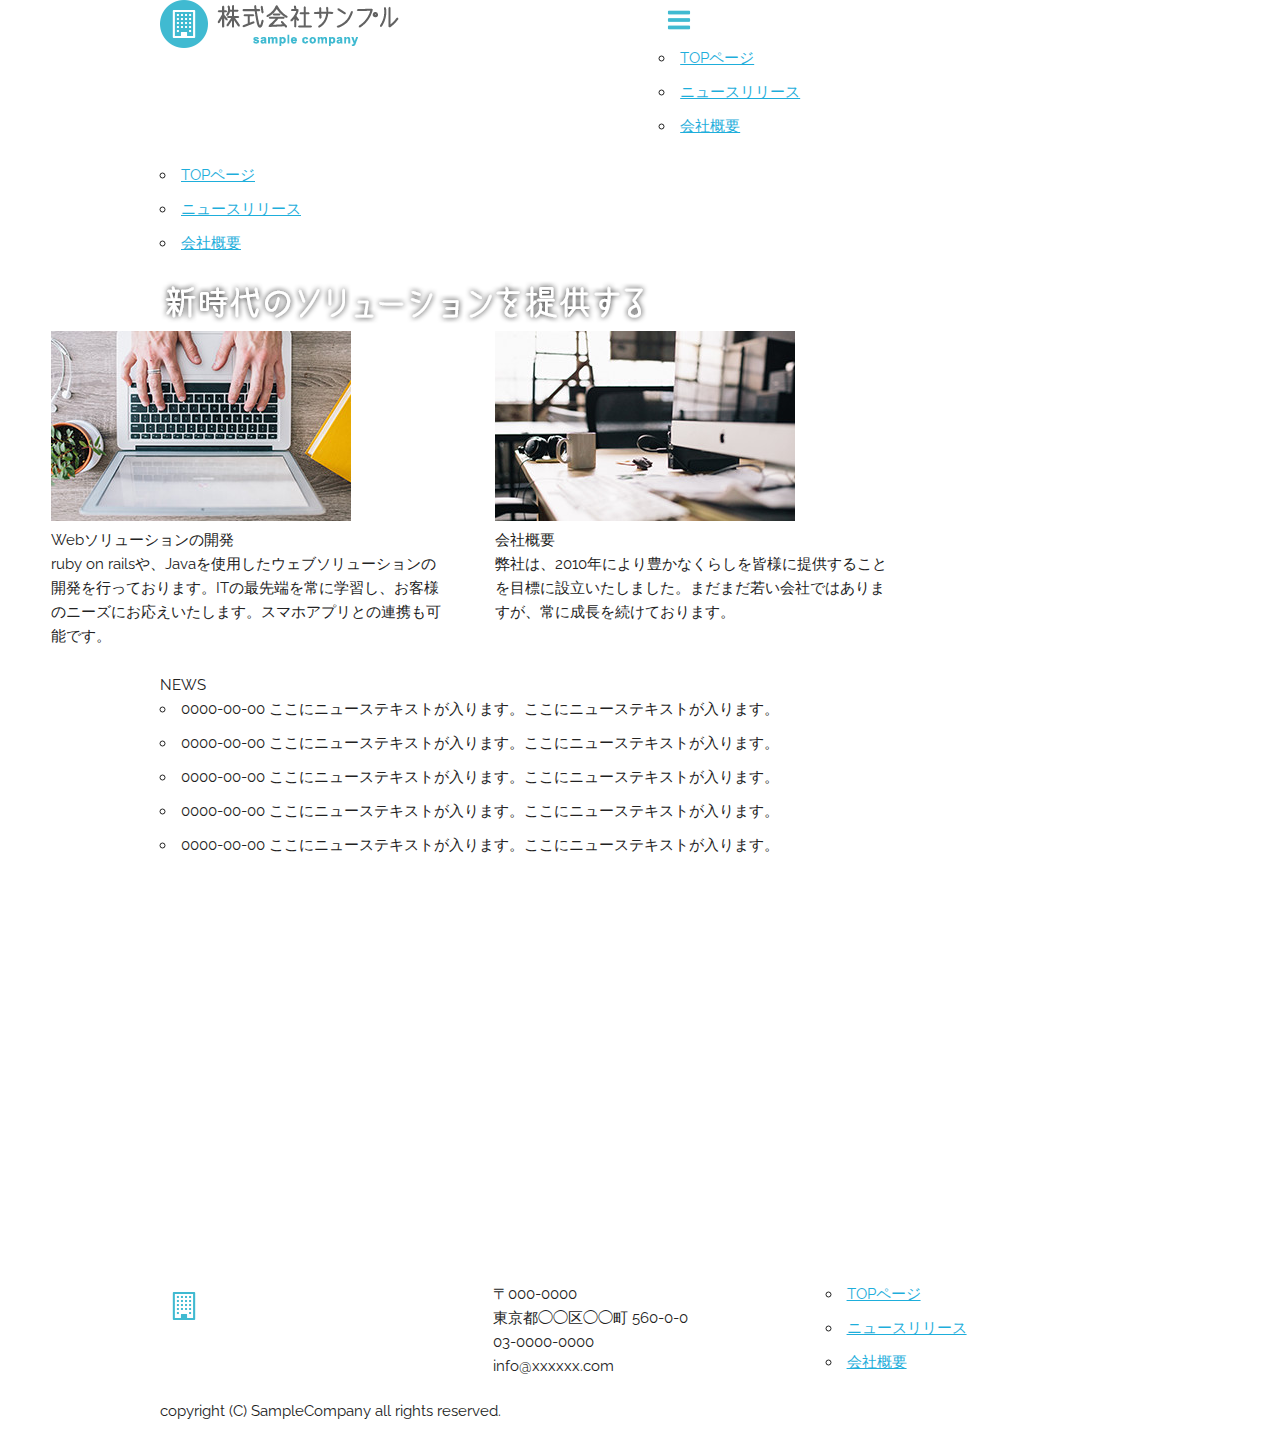
==== index.html @ 02f993ec "first commit" ====
<!DOCTYPE html>
<html lang="ja">
<head>

  <!-- Basic Page Needs
  –––––––––––––––––––––––––––––––––––––––––––––––––– -->
  <meta charset="utf-8">
  <title>株式会社サンプル</title>
  <meta name="description" content="">
  <meta name="author" content="">

  <!-- Mobile Specific Metas
  –––––––––––––––––––––––––––––––––––––––––––––––––– -->
  <meta name="viewport" content="width=device-width, initial-scale=1">
<!-- FONT
  –––––––––––––––––––––––––––––––––––––––––––––––––– -->
  <link href="//fonts.googleapis.com/css?family=Raleway:400,300,600" rel="stylesheet" type="text/css">
  <!-- CSS
  –––––––––––––––––––––––––––––––––––––––––––––––––– -->
  <link rel="stylesheet" href="css/normalize.css">
  <link rel="stylesheet" href="css/skeleton.css">
  <link rel="stylesheet" href="css/sample.css>"

  <!-- Favicon
  –––––––––––––––––––––––––––––––––––––––––––––––––– -->
  <link rel="icon" type="image/png" href="images/favicon.png">

</head>
<body>
  <header>
    <div id="header_in" class="container">
      <div class="row">
        <div class="six columns logo">
          <h1><a href="index.html"><img class="u-max-full-width" src="images/top/logo.png" alt="株式会社サンプル" srcset="images/top/logo@2x.png 2x" /></a></h1>
        </div>
        <div class="six columns navi">
          <img id="sp_navi_btn" class="u-max-full-width" src="images/top/sp_navi.png" alt="sp_navi" srcset="images/top/sp_navi@2x.png 2x" />
          <ul class="sp_navi_li">
            <li><a href="index.html">TOPページ</a></li>
            <li><a href="news.html">ニュースリリース</a></li>
            <li><a href="company.html">会社概要</a></li>
          </ul>
        </div> 
        <!-- sp_navi -->
        <div class="pc_navi">

  <ul class="pc_navi_li">
    <li class="navi_toppage"><a href="index.html">TOPページ</a></li>
    <li class="navi_news"><a href="news.html">ニュースリリース</a></li>
    <li class="navi_company"><a href="company.html">会社概要</a></li>
  </ul>

</div>
<!-- pc_navi -->
      </div>
      
    </div>
    <!-- row -->
   
  </div>
  <!-- header_in -->
  </header>
  <div id="cover_area">
  <div class="container">
    <div class="twelve columns">
      <img class="u-max-full-width" src="images/top/cover_read.png" alt="新時代のソリューションを提供する" srcset="images/top/cover_read@2x.png 2x" />
    </div>
   
  </div>
  
</div>
</div>
<!-- #cover-- >
<div id="service_area">

  <div class="container">
    <div class="row">

      <div class="four columns">
      <img class="u-max-full-width" src="images/top/service_01.jpg" alt="スマホアプリ開発サービス" srcset="images/top/service_01@2x.jpg 2x" />
      <div class="service_title">スマホアプリ開発サービス</div>
        <p>弊社では、お客様のさらなる販路拡大、認知度向上のためのスマホアプリ開発を行っております。独自に開発したシステム「brain gate」を利用し、素早くお客様のご要望にお応えします。</p>

      </div><!-- column -->
      <div class="four columns">
      <img class="u-max-full-width" src="images/top/service_02.jpg" alt="Webソリューションの開発" srcset="images/top/service_02@2x.jpg 2x" />

      <div class="service_title">Webソリューションの開発</div>
        <p>ruby on railsや、Javaを使用したウェブソリューションの開発を行っております。ITの最先端を常に学習し、お客様のニーズにお応えいたします。スマホアプリとの連携も可能です。</p>

      </div><!-- column -->
      <div class="four columns">
        <img class="u-max-full-width" src="images/top/service_03.jpg" alt="会社概要" srcset="images/top/service_03@2x.jpg 2x" />

        <div class="service_title">会社概要</div>
        <p>弊社は、2010年により豊かなくらしを皆様に提供することを目標に設立いたしました。まだまだ若い会社ではありますが、常に成長を続けております。</p>

      </div><!-- column -->

    </div>
    
  </div>

</div>
<!-- #service_area -->
<div id="news_area">

  <div class="container">
    <div class="row">

      <div class="twelve columns">

        <div class="news_title">NEWS</div>

        <ul class="news_lists">
          <li><span>0000-00-00</span> ここにニューステキストが入ります。ここにニューステキストが入ります。</li>
          <li><span>0000-00-00</span> ここにニューステキストが入ります。ここにニューステキストが入ります。</li>
          <li><span>0000-00-00</span> ここにニューステキストが入ります。ここにニューステキストが入ります。</li>
          <li><span>0000-00-00</span> ここにニューステキストが入ります。ここにニューステキストが入ります。</li>
          <li><span>0000-00-00</span> ここにニューステキストが入ります。ここにニューステキストが入ります。</li>
        </ul>

      </div>

    </div>
   
  </div>

</div>
<!-- #news_area -->
<div id="googlemap_area">
<script src="//maps.google.com/maps/api/js?key=AIzaSyCWsHR9WR420ko1JhdqrFH4yky0OcX1z7g"></script>
  <script type="text/javascript">
  function googleMap() {
    var latlng = new google.maps.LatLng(35.6694293,139.7189323);/* 座標 */
    var myOptions = {
      zoom: 16, /*拡大比率*/
      center: latlng,
      mapTypeControlOptions: { mapTypeIds: ['style', google.maps.MapTypeId.ROADMAP] }
    };
    var map = new google.maps.Map(document.getElementById('map1'), myOptions);
    /*アイコン設定*/
    var icon = new google.maps.MarkerImage('images/top/pin.png',/*画像url*/
        new google.maps.Size(48,56),/*アイコンサイズ*/
        new google.maps.Point(0,0)/*アイコン位置*/
    );
    var markerOptions = {
      position: latlng,
      map: map,
      icon: icon,
      title: '株式会社サンプル',/*タイトル*/
      animation: google.maps.Animation.DROP/*アニメーション*/
    };
    var marker = new google.maps.Marker(markerOptions);
    /*取得スタイルの貼り付け*/
    var styleOptions = [
      {
        "stylers": [
          { "hue": '#eaf2f4' }
        ]
      }
    ];
    var styledMapOptions = { name: '株式会社サンプル' }/*地図右上のタイトル*/
    var sampleType = new google.maps.StyledMapType(styleOptions, styledMapOptions);
    map.mapTypes.set('style', sampleType);
    map.setMapTypeId('style');
  };
  google.maps.event.addDomListener(window, 'load', function() {
      googleMap();
  });

  </script>
  <div id="map1" style="width:100%; height:400px; margin:0 auto;"></div>

</div>
<!-- #googlemap_area -->
<footer>
  <div class="container">
    <div class="row">
      <div class="four columns sp">
        <img class="u-max-full-width" src="images/top/footer_logo.png" alt="株式会社サンプル" srcset="images/top/footer_logo@2x.png 2x" />
      </div>
      <!-- columns -->
      <div class="four columns foot_address sp">
        〒000-0000<br />
        東京都◯◯区◯◯町 560-0-0<br />
        03-0000-0000<br />
        info@xxxxxx.com
      </div>
      <!-- columns -->
      <div class="four columns">
        <ul class="foot_navi">
          <li><a href="">TOPページ</a></li>
          <li><a href="">ニュースリリース</a></li>
          <li><a href="">会社概要</a></li>
        </ul>
      </div>
      <!-- columns -->
      
    </div>
    <!-- row -->

    <div class="row">
      <div class="twelve columns sp">
        <p class="copy">copyright (C) SampleCompany all rights reserved.</p>
      </div>
      <!-- columns -->
  
    </div>
    <!-- row -->
   
  </div>
</footer>
<!-- //footer -->
<script type="text/javascript" src="//ajax.googleapis.com/ajax/libs/jquery/1.10.2/jquery.min.js"></script>
<script>
  $(function(){
    $(document).ready(function(){

      $("#sp_navi_btn").click(function () {
        $(this).next().slideToggle();
      });

    });
  });

</script>
</body>

</html>
---- css/skeleton.css ----
/*
* Skeleton V2.0.4
* Copyright 2014, Dave Gamache
* www.getskeleton.com
* Free to use under the MIT license.
* http://www.opensource.org/licenses/mit-license.php
* 12/29/2014
*/


/* Table of contents
––––––––––––––––––––––––––––––––––––––––––––––––––
- Grid
- Base Styles
- Typography
- Links
- Buttons
- Forms
- Lists
- Code
- Tables
- Spacing
- Utilities
- Clearing
- Media Queries
*/


/* Grid
–––––––––––––––––––––––––––––––––––––––––––––––––– */
.container {
  position: relative;
  width: 100%;
  max-width: 960px;
  margin: 0 auto;
  padding: 0 20px;
  box-sizing: border-box; }
.column,
.columns {
  width: 100%;
  float: left;
  box-sizing: border-box; }

/* For devices larger than 400px */
@media (min-width: 400px) {
  .container {
    width: 85%;
    padding: 0; }
}

/* For devices larger than 550px */
@media (min-width: 550px) {
  .container {
    width: 80%; }
  .column,
  .columns {
    margin-left: 4%; }
  .column:first-child,
  .columns:first-child {
    margin-left: 0; }

  .one.column,
  .one.columns                    { width: 4.66666666667%; }
  .two.columns                    { width: 13.3333333333%; }
  .three.columns                  { width: 22%;            }
  .four.columns                   { width: 30.6666666667%; }
  .five.columns                   { width: 39.3333333333%; }
  .six.columns                    { width: 48%;            }
  .seven.columns                  { width: 56.6666666667%; }
  .eight.columns                  { width: 65.3333333333%; }
  .nine.columns                   { width: 74.0%;          }
  .ten.columns                    { width: 82.6666666667%; }
  .eleven.columns                 { width: 91.3333333333%; }
  .twelve.columns                 { width: 100%; margin-left: 0; }

  .one-third.column               { width: 30.6666666667%; }
  .two-thirds.column              { width: 65.3333333333%; }

  .one-half.column                { width: 48%; }

  /* Offsets */
  .offset-by-one.column,
  .offset-by-one.columns          { margin-left: 8.66666666667%; }
  .offset-by-two.column,
  .offset-by-two.columns          { margin-left: 17.3333333333%; }
  .offset-by-three.column,
  .offset-by-three.columns        { margin-left: 26%;            }
  .offset-by-four.column,
  .offset-by-four.columns         { margin-left: 34.6666666667%; }
  .offset-by-five.column,
  .offset-by-five.columns         { margin-left: 43.3333333333%; }
  .offset-by-six.column,
  .offset-by-six.columns          { margin-left: 52%;            }
  .offset-by-seven.column,
  .offset-by-seven.columns        { margin-left: 60.6666666667%; }
  .offset-by-eight.column,
  .offset-by-eight.columns        { margin-left: 69.3333333333%; }
  .offset-by-nine.column,
  .offset-by-nine.columns         { margin-left: 78.0%;          }
  .offset-by-ten.column,
  .offset-by-ten.columns          { margin-left: 86.6666666667%; }
  .offset-by-eleven.column,
  .offset-by-eleven.columns       { margin-left: 95.3333333333%; }

  .offset-by-one-third.column,
  .offset-by-one-third.columns    { margin-left: 34.6666666667%; }
  .offset-by-two-thirds.column,
  .offset-by-two-thirds.columns   { margin-left: 69.3333333333%; }

  .offset-by-one-half.column,
  .offset-by-one-half.columns     { margin-left: 52%; }

}


/* Base Styles
–––––––––––––––––––––––––––––––––––––––––––––––––– */
/* NOTE
html is set to 62.5% so that all the REM measurements throughout Skeleton
are based on 10px sizing. So basically 1.5rem = 15px :) */
html {
  font-size: 62.5%; }
body {
  font-size: 1.5em; /* currently ems cause chrome bug misinterpreting rems on body element */
  line-height: 1.6;
  font-weight: 400;
  font-family: "Raleway", "HelveticaNeue", "Helvetica Neue", Helvetica, Arial, sans-serif;
  color: #222; }


/* Typography
–––––––––––––––––––––––––––––––––––––––––––––––––– */
h1, h2, h3, h4, h5, h6 {
  margin-top: 0;
  margin-bottom: 2rem;
  font-weight: 300; }
h1 { font-size: 4.0rem; line-height: 1.2;  letter-spacing: -.1rem;}
h2 { font-size: 3.6rem; line-height: 1.25; letter-spacing: -.1rem; }
h3 { font-size: 3.0rem; line-height: 1.3;  letter-spacing: -.1rem; }
h4 { font-size: 2.4rem; line-height: 1.35; letter-spacing: -.08rem; }
h5 { font-size: 1.8rem; line-height: 1.5;  letter-spacing: -.05rem; }
h6 { font-size: 1.5rem; line-height: 1.6;  letter-spacing: 0; }

/* Larger than phablet */
@media (min-width: 550px) {
  h1 { font-size: 5.0rem; }
  h2 { font-size: 4.2rem; }
  h3 { font-size: 3.6rem; }
  h4 { font-size: 3.0rem; }
  h5 { font-size: 2.4rem; }
  h6 { font-size: 1.5rem; }
}

p {
  margin-top: 0; }


/* Links
–––––––––––––––––––––––––––––––––––––––––––––––––– */
a {
  color: #1EAEDB; }
a:hover {
  color: #0FA0CE; }


/* Buttons
–––––––––––––––––––––––––––––––––––––––––––––––––– */
.button,
button,
input[type="submit"],
input[type="reset"],
input[type="button"] {
  display: inline-block;
  height: 38px;
  padding: 0 30px;
  color: #555;
  text-align: center;
  font-size: 11px;
  font-weight: 600;
  line-height: 38px;
  letter-spacing: .1rem;
  text-transform: uppercase;
  text-decoration: none;
  white-space: nowrap;
  background-color: transparent;
  border-radius: 4px;
  border: 1px solid #bbb;
  cursor: pointer;
  box-sizing: border-box; }
.button:hover,
button:hover,
input[type="submit"]:hover,
input[type="reset"]:hover,
input[type="button"]:hover,
.button:focus,
button:focus,
input[type="submit"]:focus,
input[type="reset"]:focus,
input[type="button"]:focus {
  color: #333;
  border-color: #888;
  outline: 0; }
.button.button-primary,
button.button-primary,
input[type="submit"].button-primary,
input[type="reset"].button-primary,
input[type="button"].button-primary {
  color: #FFF;
  background-color: #33C3F0;
  border-color: #33C3F0; }
.button.button-primary:hover,
button.button-primary:hover,
input[type="submit"].button-primary:hover,
input[type="reset"].button-primary:hover,
input[type="button"].button-primary:hover,
.button.button-primary:focus,
button.button-primary:focus,
input[type="submit"].button-primary:focus,
input[type="reset"].button-primary:focus,
input[type="button"].button-primary:focus {
  color: #FFF;
  background-color: #1EAEDB;
  border-color: #1EAEDB; }


/* Forms
–––––––––––––––––––––––––––––––––––––––––––––––––– */
input[type="email"],
input[type="number"],
input[type="search"],
input[type="text"],
input[type="tel"],
input[type="url"],
input[type="password"],
textarea,
select {
  height: 38px;
  padding: 6px 10px; /* The 6px vertically centers text on FF, ignored by Webkit */
  background-color: #fff;
  border: 1px solid #D1D1D1;
  border-radius: 4px;
  box-shadow: none;
  box-sizing: border-box; }
/* Removes awkward default styles on some inputs for iOS */
input[type="email"],
input[type="number"],
input[type="search"],
input[type="text"],
input[type="tel"],
input[type="url"],
input[type="password"],
textarea {
  -webkit-appearance: none;
     -moz-appearance: none;
          appearance: none; }
textarea {
  min-height: 65px;
  padding-top: 6px;
  padding-bottom: 6px; }
input[type="email"]:focus,
input[type="number"]:focus,
input[type="search"]:focus,
input[type="text"]:focus,
input[type="tel"]:focus,
input[type="url"]:focus,
input[type="password"]:focus,
textarea:focus,
select:focus {
  border: 1px solid #33C3F0;
  outline: 0; }
label,
legend {
  display: block;
  margin-bottom: .5rem;
  font-weight: 600; }
fieldset {
  padding: 0;
  border-width: 0; }
input[type="checkbox"],
input[type="radio"] {
  display: inline; }
label > .label-body {
  display: inline-block;
  margin-left: .5rem;
  font-weight: normal; }


/* Lists
–––––––––––––––––––––––––––––––––––––––––––––––––– */
ul {
  list-style: circle inside; }
ol {
  list-style: decimal inside; }
ol, ul {
  padding-left: 0;
  margin-top: 0; }
ul ul,
ul ol,
ol ol,
ol ul {
  margin: 1.5rem 0 1.5rem 3rem;
  font-size: 90%; }
li {
  margin-bottom: 1rem; }


/* Code
–––––––––––––––––––––––––––––––––––––––––––––––––– */
code {
  padding: .2rem .5rem;
  margin: 0 .2rem;
  font-size: 90%;
  white-space: nowrap;
  background: #F1F1F1;
  border: 1px solid #E1E1E1;
  border-radius: 4px; }
pre > code {
  display: block;
  padding: 1rem 1.5rem;
  white-space: pre; }


/* Tables
–––––––––––––––––––––––––––––––––––––––––––––––––– */
th,
td {
  padding: 12px 15px;
  text-align: left;
  border-bottom: 1px solid #E1E1E1; }
th:first-child,
td:first-child {
  padding-left: 0; }
th:last-child,
td:last-child {
  padding-right: 0; }


/* Spacing
–––––––––––––––––––––––––––––––––––––––––––––––––– */
button,
.button {
  margin-bottom: 1rem; }
input,
textarea,
select,
fieldset {
  margin-bottom: 1.5rem; }
pre,
blockquote,
dl,
figure,
table,
p,
ul,
ol,
form {
  margin-bottom: 2.5rem; }


/* Utilities
–––––––––––––––––––––––––––––––––––––––––––––––––– */
.u-full-width {
  width: 100%;
  box-sizing: border-box; }
.u-max-full-width {
  max-width: 100%;
  box-sizing: border-box; }
.u-pull-right {
  float: right; }
.u-pull-left {
  float: left; }


/* Misc
–––––––––––––––––––––––––––––––––––––––––––––––––– */
hr {
  margin-top: 3rem;
  margin-bottom: 3.5rem;
  border-width: 0;
  border-top: 1px solid #E1E1E1; }


/* Clearing
–––––––––––––––––––––––––––––––––––––––––––––––––– */

/* Self Clearing Goodness */
.container:after,
.row:after,
.u-cf {
  content: "";
  display: table;
  clear: both; }


/* Media Queries
–––––––––––––––––––––––––––––––––––––––––––––––––– */
/*
Note: The best way to structure the use of media queries is to create the queries
near the relevant code. For example, if you wanted to change the styles for buttons
on small devices, paste the mobile query code up in the buttons section and style it
there.
*/


/* Larger than mobile */
@media (min-width: 400px) {}

/* Larger than phablet (also point when grid becomes active) */
@media (min-width: 550px) {}

/* Larger than tablet */
@media (min-width: 750px) {}

/* Larger than desktop */
@media (min-width: 1000px) {}

/* Larger than Desktop HD */
@media (min-width: 1200px) {}
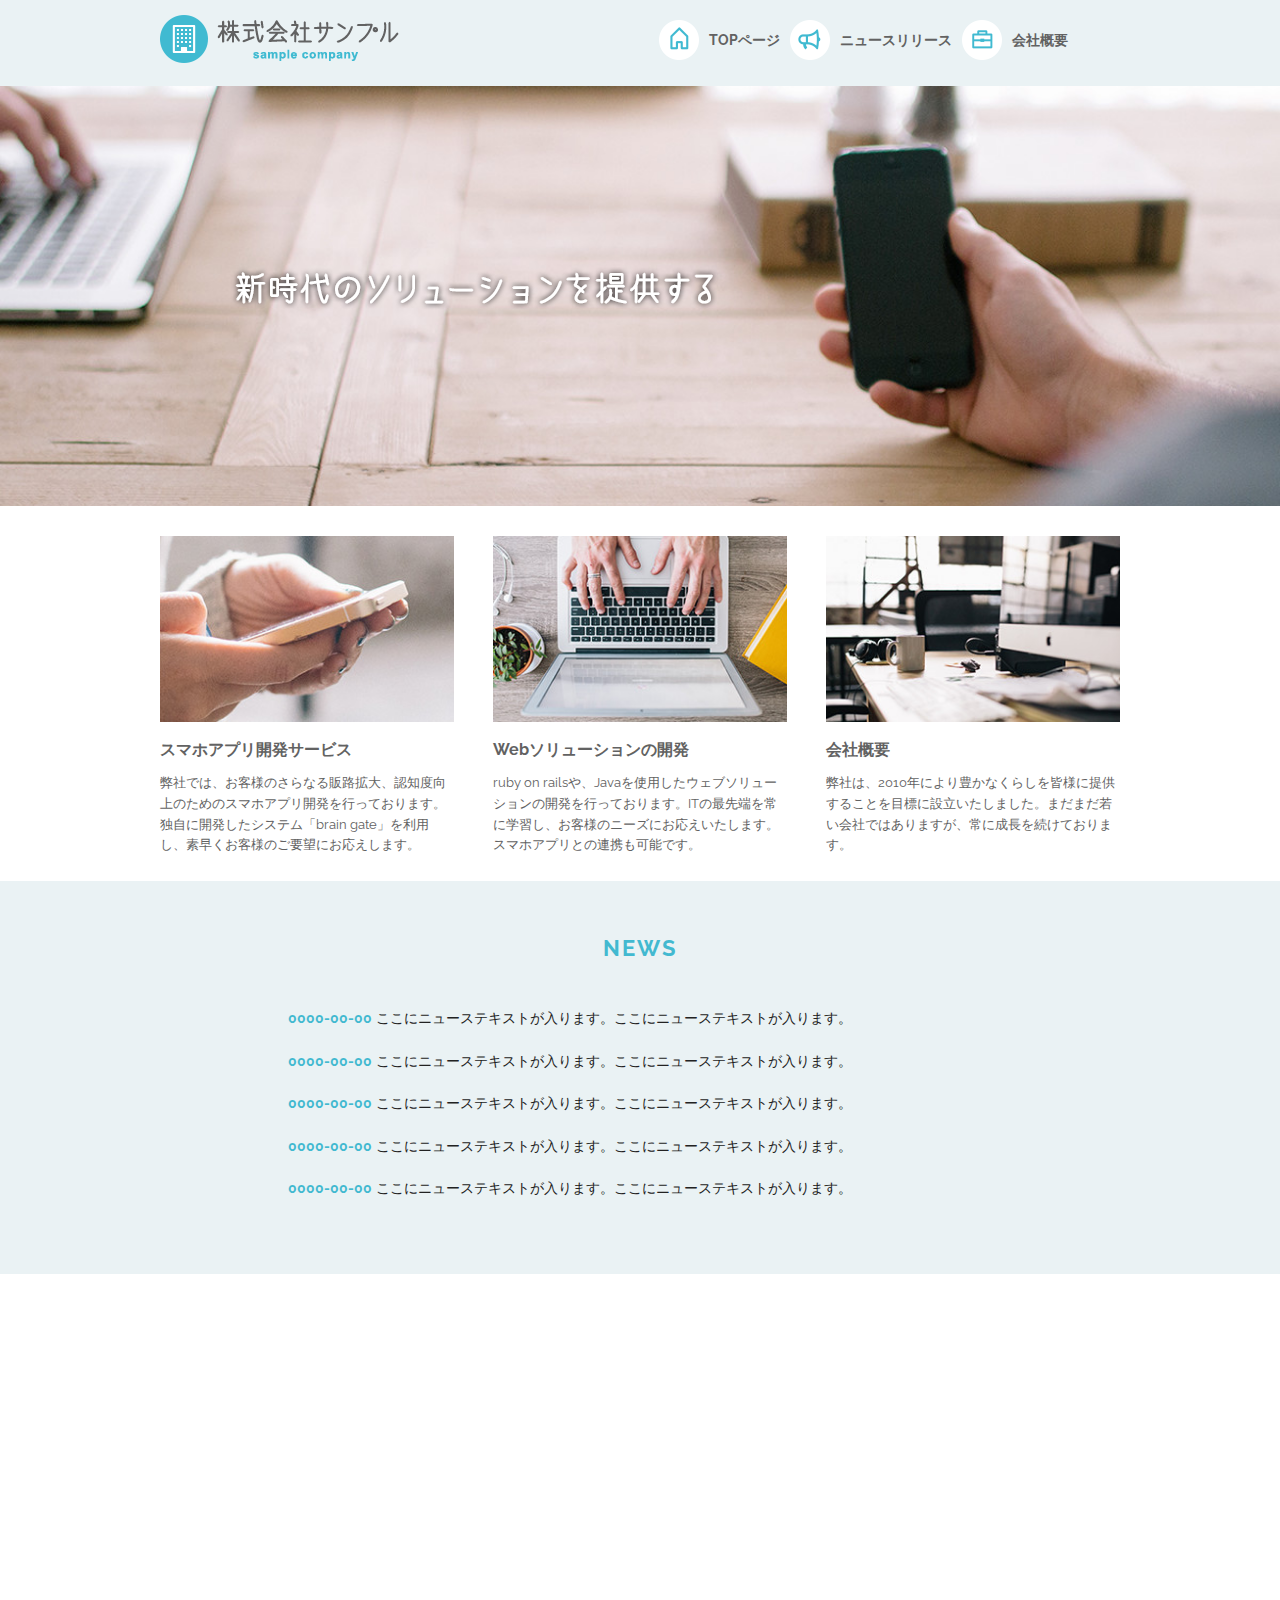
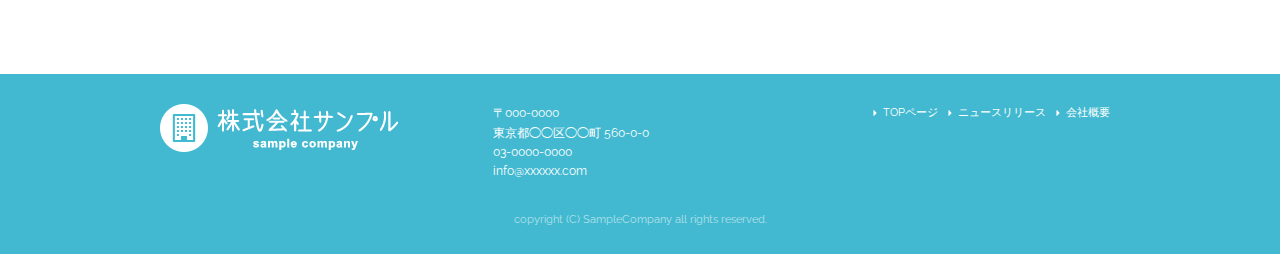
==== commit dcde0988: "second edit" ====
--- a/index.html
+++ b/index.html
@@ -12,14 +12,16 @@
   <!-- Mobile Specific Metas
   –––––––––––––––––––––––––––––––––––––––––––––––––– -->
   <meta name="viewport" content="width=device-width, initial-scale=1">
-<!-- FONT
+
+  <!-- FONT
   –––––––––––––––––––––––––––––––––––––––––––––––––– -->
   <link href="//fonts.googleapis.com/css?family=Raleway:400,300,600" rel="stylesheet" type="text/css">
+
   <!-- CSS
   –––––––––––––––––––––––––––––––––––––––––––––––––– -->
   <link rel="stylesheet" href="css/normalize.css">
   <link rel="stylesheet" href="css/skeleton.css">
-  <link rel="stylesheet" href="css/sample.css>"
+  <link rel="stylesheet" href="css/sample.css">
 
   <!-- Favicon
   –––––––––––––––––––––––––––––––––––––––––––––––––– -->
@@ -27,69 +29,89 @@
 
 </head>
 <body>
-  <header>
-    <div id="header_in" class="container">
-      <div class="row">
-        <div class="six columns logo">
-          <h1><a href="index.html"><img class="u-max-full-width" src="images/top/logo.png" alt="株式会社サンプル" srcset="images/top/logo@2x.png 2x" /></a></h1>
-        </div>
-        <div class="six columns navi">
+
+  <!-- Primary Page Layout
+  –––––––––––––––––––––––––––––––––––––––––––––––––– -->
+<header>
+  <div id="header_in" class="container">
+    <div class="row">
+      <div class="six columns logo">
+
+        <h1><a href="index.html"><img class="u-max-full-width" src="images/top/logo.png" alt="株式会社サンプル" srcset="images/top/logo@2x.png 2x" /></a></h1>
+
+      </div>
+      <div class="six columns navi">
+
+        <div class="sp_navi">
           <img id="sp_navi_btn" class="u-max-full-width" src="images/top/sp_navi.png" alt="sp_navi" srcset="images/top/sp_navi@2x.png 2x" />
+
           <ul class="sp_navi_li">
             <li><a href="index.html">TOPページ</a></li>
             <li><a href="news.html">ニュースリリース</a></li>
             <li><a href="company.html">会社概要</a></li>
           </ul>
-        </div> 
+        </div>
         <!-- sp_navi -->
+
         <div class="pc_navi">
 
-  <ul class="pc_navi_li">
-    <li class="navi_toppage"><a href="index.html">TOPページ</a></li>
-    <li class="navi_news"><a href="news.html">ニュースリリース</a></li>
-    <li class="navi_company"><a href="company.html">会社概要</a></li>
-  </ul>
-
-</div>
-<!-- pc_navi -->
-      </div>
-      
+          <ul class="pc_navi_li">
+            <li class="navi_toppage"><a href="index.html">TOPページ</a></li>
+            <li class="navi_news"><a href="news.html">ニュースリリース</a></li>
+            <li class="navi_company"><a href="company.html">会社概要</a></li>
+          </ul>
+
+        </div>
+        <!-- pc_navi -->
+
+      </div>
     </div>
     <!-- row -->
-   
   </div>
   <!-- header_in -->
-  </header>
-  <div id="cover_area">
-  <div class="container">
-    <div class="twelve columns">
-      <img class="u-max-full-width" src="images/top/cover_read.png" alt="新時代のソリューションを提供する" srcset="images/top/cover_read@2x.png 2x" />
-    </div>
-   
-  </div>
-  
-</div>
-</div>
-<!-- #cover-- >
+</header>
+
+
+<div id="cover_area">
+  <div class="container">
+
+    <div class="row">
+      <div class="twelve columns">
+
+        <img class="u-max-full-width" src="images/top/cover_read.png" alt="新時代のソリューションを提供する" srcset="images/top/cover_read@2x.png 2x" />
+
+      </div>
+    </div>
+
+  </div>
+</div>
+<!-- #cover -->
+
+
+
 <div id="service_area">
 
   <div class="container">
     <div class="row">
 
       <div class="four columns">
-      <img class="u-max-full-width" src="images/top/service_01.jpg" alt="スマホアプリ開発サービス" srcset="images/top/service_01@2x.jpg 2x" />
-      <div class="service_title">スマホアプリ開発サービス</div>
-        <p>弊社では、お客様のさらなる販路拡大、認知度向上のためのスマホアプリ開発を行っております。独自に開発したシステム「brain gate」を利用し、素早くお客様のご要望にお応えします。</p>
+
+        <img class="u-max-full-width" src="images/top/service_01.jpg" alt="スマホアプリ開発サービス" srcset="images/top/service_01@2x.jpg 2x" />
+
+        <div class="service_title">スマホアプリ開発サービス</div>
+        <p>弊社では、お客様のさらなる販路拡大、認知度向上のためのスマホアプリ開発を行っております。独自に開発したシステム「brain gate」を利用し、素早くお客様のご要望にお応えします。</p>
 
       </div><!-- column -->
       <div class="four columns">
-      <img class="u-max-full-width" src="images/top/service_02.jpg" alt="Webソリューションの開発" srcset="images/top/service_02@2x.jpg 2x" />
-
-      <div class="service_title">Webソリューションの開発</div>
+
+        <img class="u-max-full-width" src="images/top/service_02.jpg" alt="Webソリューションの開発" srcset="images/top/service_02@2x.jpg 2x" />
+
+        <div class="service_title">Webソリューションの開発</div>
         <p>ruby on railsや、Javaを使用したウェブソリューションの開発を行っております。ITの最先端を常に学習し、お客様のニーズにお応えいたします。スマホアプリとの連携も可能です。</p>
 
       </div><!-- column -->
       <div class="four columns">
+
         <img class="u-max-full-width" src="images/top/service_03.jpg" alt="会社概要" srcset="images/top/service_03@2x.jpg 2x" />
 
         <div class="service_title">会社概要</div>
@@ -98,11 +120,11 @@
       </div><!-- column -->
 
     </div>
-    
   </div>
 
 </div>
 <!-- #service_area -->
+
 <div id="news_area">
 
   <div class="container">
@@ -123,57 +145,63 @@
       </div>
 
     </div>
-   
   </div>
 
 </div>
 <!-- #news_area -->
+
 <div id="googlemap_area">
-<script src="//maps.google.com/maps/api/js?key=AIzaSyCWsHR9WR420ko1JhdqrFH4yky0OcX1z7g"></script>
+
+
+  <script src="//maps.google.com/maps/api/js?key=AIzaSyBaPMP4WN7KGXc6LHbvxZ9BppZ5QpvoBPo"></script>
   <script type="text/javascript">
   function googleMap() {
-    var latlng = new google.maps.LatLng(35.6694293,139.7189323);/* 座標 */
-    var myOptions = {
-      zoom: 16, /*拡大比率*/
-      center: latlng,
-      mapTypeControlOptions: { mapTypeIds: ['style', google.maps.MapTypeId.ROADMAP] }
-    };
-    var map = new google.maps.Map(document.getElementById('map1'), myOptions);
-    /*アイコン設定*/
-    var icon = new google.maps.MarkerImage('images/top/pin.png',/*画像url*/
-        new google.maps.Size(48,56),/*アイコンサイズ*/
-        new google.maps.Point(0,0)/*アイコン位置*/
-    );
-    var markerOptions = {
-      position: latlng,
-      map: map,
-      icon: icon,
-      title: '株式会社サンプル',/*タイトル*/
-      animation: google.maps.Animation.DROP/*アニメーション*/
-    };
-    var marker = new google.maps.Marker(markerOptions);
-    /*取得スタイルの貼り付け*/
-    var styleOptions = [
-      {
-        "stylers": [
-          { "hue": '#eaf2f4' }
-        ]
-      }
-    ];
-    var styledMapOptions = { name: '株式会社サンプル' }/*地図右上のタイトル*/
-    var sampleType = new google.maps.StyledMapType(styleOptions, styledMapOptions);
-    map.mapTypes.set('style', sampleType);
-    map.setMapTypeId('style');
+  var latlng = new google.maps.LatLng(35.6694293,139.7189323);/* 座標 */
+  var myOptions = {
+  zoom: 16, /*拡大比率*/
+  center: latlng,
+  scrollwheel: false,
+  disableDoubleClickZoom: true,
+  draggable: false,
+  mapTypeControlOptions: { mapTypeIds: ['style', google.maps.MapTypeId.ROADMAP] }
+  };
+  var map = new google.maps.Map(document.getElementById('map1'), myOptions);
+  /*アイコン設定*/
+  var icon = new google.maps.MarkerImage('images/top/pin.png',/*画像url*/
+  new google.maps.Size(48,56),/*アイコンサイズ*/
+  new google.maps.Point(0,0)/*アイコン位置*/
+  );
+  var markerOptions = {
+  position: latlng,
+  map: map,
+  icon: icon,
+  title: '株式会社サンプル',/*タイトル*/
+  animation: google.maps.Animation.DROP/*アニメーション*/
+  };
+  var marker = new google.maps.Marker(markerOptions);
+  /*取得スタイルの貼り付け*/
+  var styleOptions = [
+  {
+  "stylers": [
+  { "hue": '#eaf2f4' }
+  ]
+  }
+  ];
+  var styledMapOptions = { name: '株式会社サンプル' }/*地図右上のタイトル*/
+  var sampleType = new google.maps.StyledMapType(styleOptions, styledMapOptions);
+  map.mapTypes.set('style', sampleType);
+  map.setMapTypeId('style');
   };
   google.maps.event.addDomListener(window, 'load', function() {
-      googleMap();
+  googleMap();
   });
-
   </script>
   <div id="map1" style="width:100%; height:400px; margin:0 auto;"></div>
 
+
 </div>
 <!-- #googlemap_area -->
+
 <footer>
   <div class="container">
     <div class="row">
@@ -183,7 +211,7 @@
       <!-- columns -->
       <div class="four columns foot_address sp">
         〒000-0000<br />
-        東京都◯◯区◯◯町 560-0-0<br />
+        東京都◯◯区◯◯町 560-0-0<br />
         03-0000-0000<br />
         info@xxxxxx.com
       </div>
@@ -196,7 +224,6 @@
         </ul>
       </div>
       <!-- columns -->
-      
     </div>
     <!-- row -->
 
@@ -205,16 +232,21 @@
         <p class="copy">copyright (C) SampleCompany all rights reserved.</p>
       </div>
       <!-- columns -->
-  
     </div>
     <!-- row -->
-   
   </div>
 </footer>
 <!-- //footer -->
+
+
+<!-- End Document
+  –––––––––––––––––––––––––––––––––––––––––––––––––– -->
+
 <script type="text/javascript" src="//ajax.googleapis.com/ajax/libs/jquery/1.10.2/jquery.min.js"></script>
+
 <script>
   $(function(){
+
     $(document).ready(function(){
 
       $("#sp_navi_btn").click(function () {
@@ -222,9 +254,10 @@
       });
 
     });
+
   });
-
 </script>
+
+
 </body>
-
-</html>+</html>
--- a/css/sample.css
+++ b/css/sample.css
@@ -0,0 +1,389 @@
+html {
+  font-size: 62.5%; }
+
+/**************************************/
+header {
+  background: #eaf2f4; }
+  header #header_in {
+    padding-top: 10px;
+    padding-bottom: 4px; }
+  @media (max-width: 550px) {
+    header .logo {
+      width: 190px; }
+    header .navi {
+      width: 40px;
+      float: right; } }
+  header .sp_navi_li {
+    width: 180px;
+    position: absolute;
+    top: 50px;
+    right: 2%;
+    border: 1px solid #eee;
+    background: white;
+    margin: 0;
+    padding: 0;
+    display: none;
+    z-index: 100; }
+    header .sp_navi_li li {
+      list-style: none;
+      margin: 0;
+      padding: 0; }
+      header .sp_navi_li li a {
+        display: block;
+        padding: 10px 8px;
+        border-bottom: 1px solid #eee;
+        font-size: 14px;
+        text-decoration: none; }
+  @media (min-width: 550px) {
+    header .sp_navi {
+      display: none; }
+    header #header_in {
+      padding: 15px 0 10px 0; }
+    header .pc_navi_li {
+      margin: 0;
+      padding: 0; }
+      header .pc_navi_li li {
+        list-style: none;
+        margin: 5px 0 0 0;
+        padding: 0; }
+        header .pc_navi_li li a {
+          color: #626262;
+          text-decoration: none;
+          font-weight: bold;
+          font-size: 14px;
+          font-size: 1.4rem;
+          float: left;
+          padding-right: 10px; }
+        header .pc_navi_li li a:hover {
+          color: #42b9d0; }
+      header .pc_navi_li li.navi_toppage a {
+        background-repeat: no-repeat;
+        display: inline-block;
+        line-height: 40px;
+        padding-left: 50px;
+        background-image: url("../images/top/navi_top.png");
+        background-size: 40px 40px; } }
+    @media screen and (min-width: 550px) and (-webkit-min-device-pixel-ratio: 2), (min-width: 550px) and (min-resolution: 2dppx) {
+      header .pc_navi_li li.navi_toppage a {
+        background-image: url("../images/top/navi_top@2x.png"); } }
+  @media (min-width: 550px) {
+      header .pc_navi_li li.navi_news a {
+        background-repeat: no-repeat;
+        display: inline-block;
+        line-height: 40px;
+        padding-left: 50px;
+        background-image: url("../images/top/navi_news.png");
+        background-size: 40px 40px; } }
+    @media screen and (min-width: 550px) and (-webkit-min-device-pixel-ratio: 2), (min-width: 550px) and (min-resolution: 2dppx) {
+      header .pc_navi_li li.navi_news a {
+        background-image: url("../images/top/navi_news@2x.png"); } }
+  @media (min-width: 550px) {
+      header .pc_navi_li li.navi_company a {
+        background-repeat: no-repeat;
+        display: inline-block;
+        line-height: 40px;
+        padding-left: 50px;
+        background-image: url("../images/top/navi_company.png");
+        background-size: 40px 40px; } }
+    @media screen and (min-width: 550px) and (-webkit-min-device-pixel-ratio: 2), (min-width: 550px) and (min-resolution: 2dppx) {
+      header .pc_navi_li li.navi_company a {
+        background-image: url("../images/top/navi_company@2x.png"); } }
+
+  @media (max-width: 550px) {
+    header .pc_navi {
+      display: none; } }
+
+#cover_area {
+  text-align: center;
+  padding: 80px 0;
+  background-image: url("../images/top/cover.jpg");
+  background-size: cover; }
+  @media screen and (-webkit-min-device-pixel-ratio: 2), (min-resolution: 2dppx) {
+    #cover_area {
+      background-image: url("../images/top/cover@2x.jpg"); } }
+  @media (min-width: 550px) {
+    #cover_area {
+      text-align: left;
+      height: 420px;
+      padding: 0; }
+      #cover_area img {
+        margin-top: 180px;
+        margin-left: 70px; } }
+
+#service_area {
+  padding-top: 20px; }
+  @media (min-width: 550px) {
+    #service_area {
+      padding-top: 30px; } }
+  #service_area .columns {
+    color: #626262; }
+    #service_area .columns .service_title {
+      font-size: 18px;
+      font-size: 1.8rem;
+      font-weight: bold;
+      margin-top: 8px; }
+    #service_area .columns p {
+      font-size: 15px;
+      font-size: 1.5rem;
+      margin-top: 10px; }
+    @media (min-width: 550px) {
+      #service_area .columns .service_title {
+        font-size: 16px;
+        font-size: 1.6rem; }
+      #service_area .columns p {
+        font-size: 13px;
+        font-size: 1.3rem; } }
+
+#news_area {
+  background-color: #eaf2f4; }
+  @media (min-width: 550px) {
+    #news_area .container {
+      padding: 0px 10% 50px 10%; } }
+  #news_area .news_title {
+    text-align: center;
+    font-size: 26px;
+    font-size: 2.6rem;
+    color: #42b9d0;
+    padding: 15px 0 10px 0;
+    font-weight: bold;
+    letter-spacing: 0.2rem; }
+  #news_area .news_lists li {
+    list-style: none;
+    font-size: 15px;
+    font-size: 1.5rem; }
+    #news_area .news_lists li span {
+      color: #42b9d0;
+      font-weight: bold;
+      display: block;
+      margin-bottom: 3px; }
+  @media (min-width: 550px) {
+    #news_area .news_title {
+      text-align: center;
+      font-size: 22px;
+      font-size: 2.2rem;
+      color: #42b9d0;
+      padding: 50px 0 41px 0;
+      letter-spacing: 0.2rem; }
+    #news_area .news_lists li {
+      list-style: none;
+      font-size: 14px;
+      font-size: 1.4rem;
+      margin-bottom: 20px; }
+      #news_area .news_lists li span {
+        color: #42b9d0;
+        font-weight: bold;
+        display: inline;
+        margin-bottom: 0px; } }
+
+footer {
+  background-color: #42b9d0;
+  color: #fff;
+  padding-top: 20px; }
+  @media (max-width: 550px) {
+    footer .container {
+      margin: 0;
+      padding: 0; }
+    footer .sp {
+      padding: 0 6%;
+      margin: 0 auto; }
+    footer .foot_navi {
+      margin-top: 20px; }
+      footer .foot_navi li {
+        list-style: none;
+        margin-bottom: 1px; }
+        footer .foot_navi li a {
+          color: #42b9d0;
+          background-color: #eaf2f4;
+          display: block;
+          text-align: center;
+          font-weight: bold;
+          text-decoration: none;
+          font-size: 16px;
+          font-size: 1.6rem;
+          padding: 16px 0; } }
+  footer .foot_address {
+    font-size: 16px;
+    font-size: 1.6rem;
+    padding-top: 10px; }
+  footer .copy {
+    text-align: center;
+    font-size: 11px;
+    font-size: 1.1rem;
+    color: #b2e1ea; }
+  @media (min-width: 550px) {
+    footer {
+      padding-top: 30px; }
+      footer .foot_address {
+        padding: 0px;
+        font-size: 12px;
+        font-size: 1.2rem; }
+      footer .foot_navi {
+        float: right; }
+        footer .foot_navi li {
+          list-style: none;
+          background-repeat: no-repeat;
+          background-position: left center;
+          display: inline-block;
+          float: left;
+          margin-right: 10px;
+          font-size: 11px;
+          font-size: 1.1rem;
+          background-image: url("../images/top/foot_arroehead.png");
+          background-size: 4px 6px; } }
+      @media screen and (min-width: 550px) and (-webkit-min-device-pixel-ratio: 2), (min-width: 550px) and (min-resolution: 2dppx) {
+        footer .foot_navi li {
+          background-image: url("../images/top/foot_arroehead@2x.png"); } }
+  @media (min-width: 550px) {
+        footer .foot_navi a {
+          color: white;
+          padding-left: 10px;
+          text-decoration: none; }
+        footer .foot_navi a:hover {
+          color: #eaf2f4; }
+      footer .copy {
+        margin-top: 30px; } }
+
+h1 {
+  margin: 0;
+  padding: 0; }
+
+div {
+  display: block; }
+
+#sub_cover {
+  background-image: url(../images/news/sub_cover.jpg);
+  background-size: cover;
+  padding: 40px 0; }
+  @media screen and (-webkit-min-device-pixel-ratio: 2), (min-resolution: 2dppx) {
+    #sub_cover {
+      background-image: url(../images/news/sub_cover@2x.jpg); } }
+  #sub_cover h2 {
+    text-align: center;
+    color: white;
+    font-size: 1.6rem;
+    font-weight: bold;
+    margin: 0;
+    letter-spacing: 0.2rem;
+    display: block; }
+
+@media (min-width: 550px) {
+  #sub_cover {
+    padding: 80px 0; }
+    #sub_cover h2 {
+      text-align: center;
+      color: white;
+      font-size: 3.2rem;
+      font-weight: bold;
+      margin: 0;
+      letter-spacing: 0.2rem; } }
+#contents {
+  padding-top: 20px; }
+  @media (min-width: 550px) {
+    #contents {
+      padding-top: 35px;
+      padding-bottom: 70px; } }
+  #contents #main h2 {
+    color: #42b9d0;
+    border-bottom: 3px solid #42b9d0;
+    font-size: 1.5rem;
+    font-weight: bold;
+    padding-bottom: 15px;
+    display: block;
+    -webkit-margin-before: 0.83em;
+    -webkit-margin-after: 0.83em;
+    -webkit-margin-start: 0px;
+    -webkit-margin-end: 0px; }
+  #contents #main ul.news_li {
+    font-size: 1.5rem; }
+    #contents #main ul.news_li li {
+      list-style: none;
+      display: list-item;
+      text-align: -webkit-match-parent; }
+      #contents #main ul.news_li li span {
+        color: #42b9d0;
+        display: block;
+        font-weight: bold;
+        margin-bottom: 3px; }
+  @media (min-width: 550px) {
+    #contents #main {
+      padding-right: 20px; }
+      #contents #main h2 {
+        font-size: 2rem;
+        padding-bottom: 20px;
+        color: #42b9d0;
+        border-bottom: 3px solid #42b9d0;
+        font-weight: bold; }
+        #contents #main h2 .company_title {
+          margin-bottom: 0px;
+          color: #42b9d0;
+          border-bottom: 3px solid #42b9d0;
+          font-size: 1.5rem;
+          font-weight: bold;
+          padding-bottom: 15px; }
+      #contents #main .news_li li {
+        list-style: none;
+        padding-bottom: 5px; }
+        #contents #main .news_li li span {
+          display: inline-block;
+          margin-bottom: 0;
+          padding-right: 10px; }
+      #contents #main table {
+        display: table;
+        border-color: grey; }
+        #contents #main table tbody {
+          display: table-row-group;
+          vertical-align: middle;
+          border-color: inherit; }
+          #contents #main table tbody tr {
+            display: table-row;
+            vertical-align: inherit;
+            border-color: inherit; }
+            #contents #main table tbody tr th {
+              padding-right: 20px;
+              font-weight: bold; }
+            #contents #main table tbody tr th, #contents #main table tbody tr td {
+              padding: 20px 0;
+              color: #626262;
+              font-size: 1.4rem;
+              display: table-cell;
+              vertical-align: inherit; } }
+  #contents #sidebar {
+    padding-bottom: 20px; }
+    @media (max-width: 550px) {
+      #contents #sidebar .pc_sidemenu {
+        display: none; } }
+    #contents #sidebar .pc_sidemenu h3 {
+      color: #42b9d0;
+      font-size: 1.4rem;
+      letter-spacing: 0.2rem;
+      font-weight: bold;
+      background-color: #f3f9fb;
+      padding: 15px;
+      margin-bottom: 0px;
+      display: block;
+      -webkit-margin-before: 1em;
+      -webkit-margin-after: 1em;
+      -webkit-margin-start: 0px;
+      -webkit-margin-end: 0px; }
+    #contents #sidebar .pc_sidemenu ul {
+      display: block; }
+      #contents #sidebar .pc_sidemenu ul li {
+        list-style: none;
+        display: block;
+        border-bottom: 1px solid #e5e5e5;
+        background-repeat: no-repeat;
+        background-position: 8px center;
+        margin-bottom: 0px;
+        padding: 10px 10px 10px 20px;
+        background-size: 4px 8px; }
+        @media screen and (-webkit-min-device-pixel-ratio: 2), (min-resolution: 2dppx) {
+          #contents #sidebar .pc_sidemenu ul li {
+            background-image: url(../images/news/side_arrow@2x.png); } }
+        #contents #sidebar .pc_sidemenu ul li a {
+          color: #339fd1;
+          text-decoration: none; }
+  #contents .fb_iframe_widget_fluid {
+    display: inline;
+    position: relative; }
+
+/*# sourceMappingURL=sample.css.map */
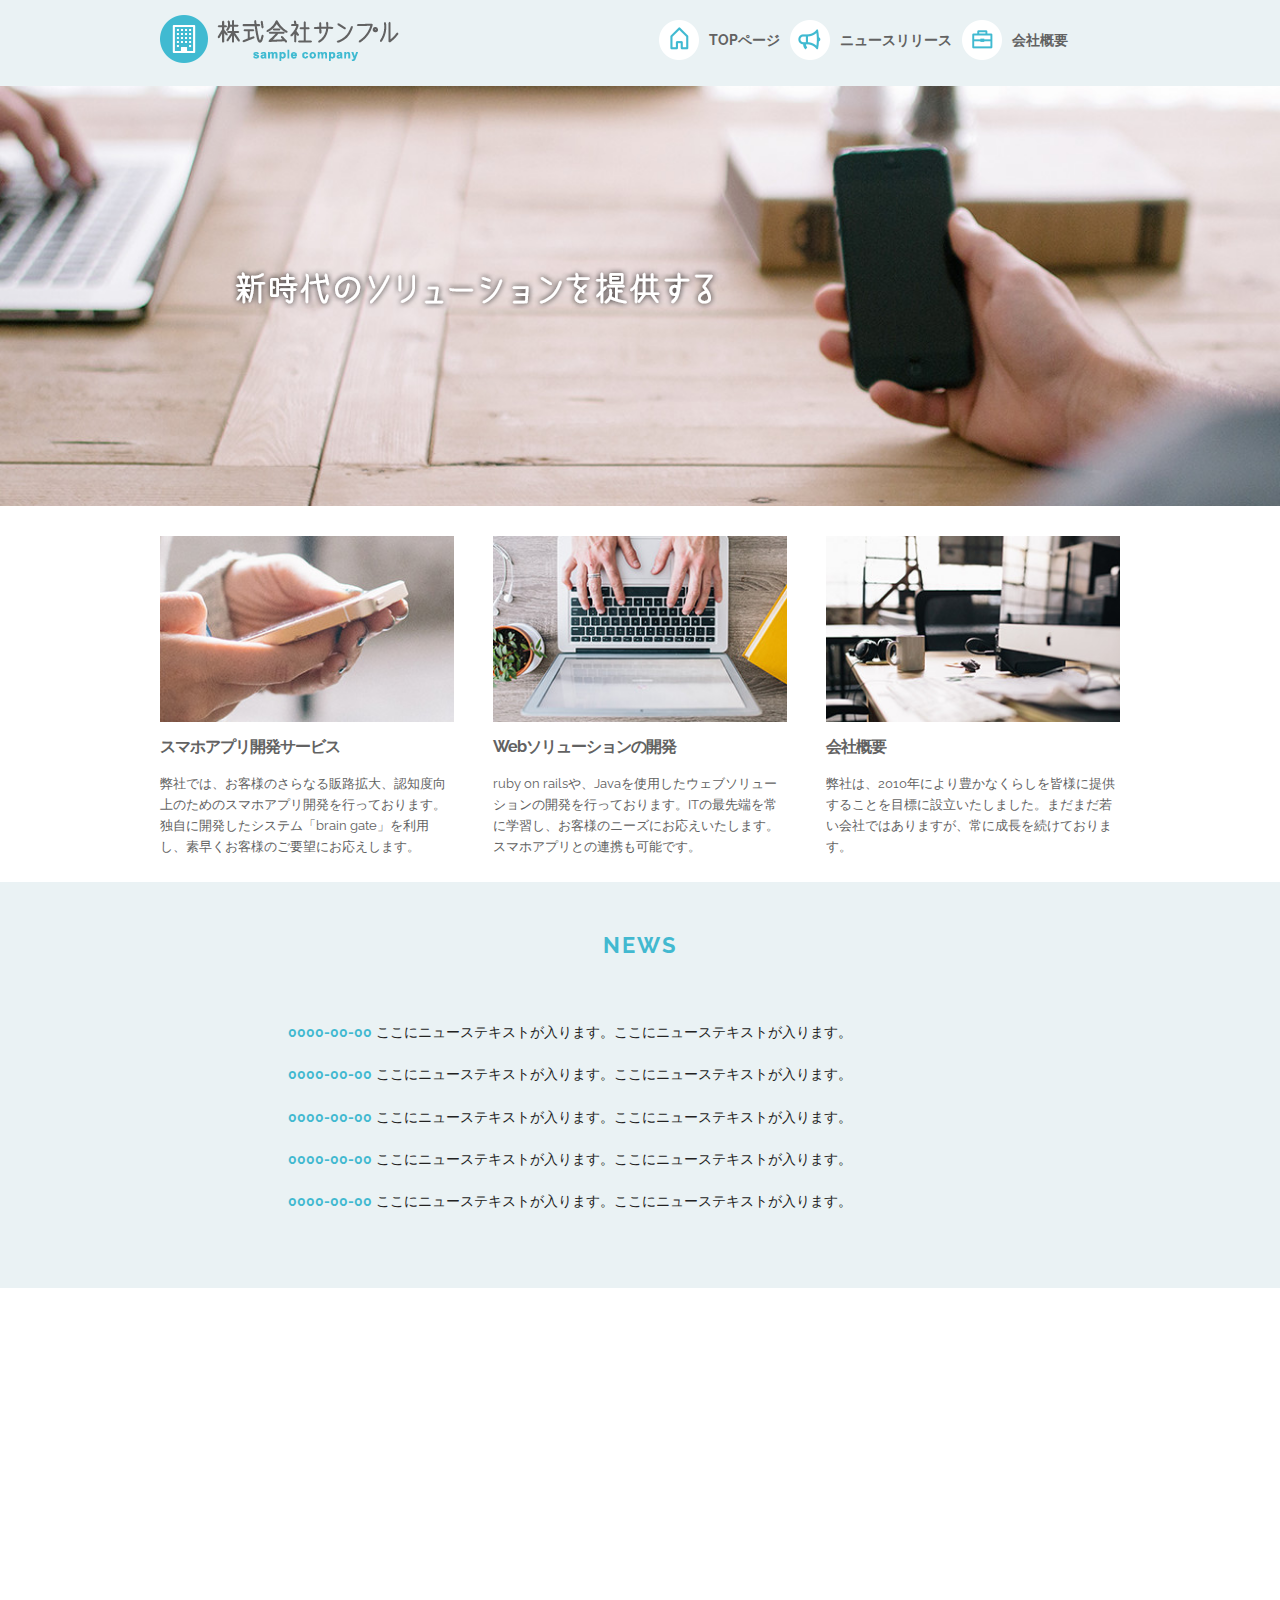
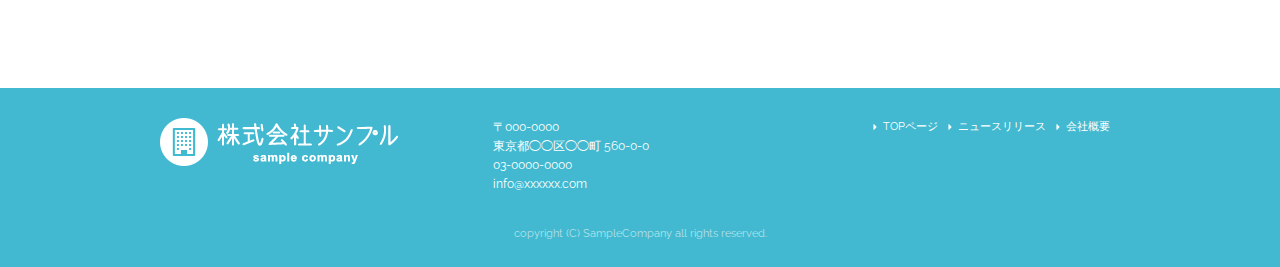
==== commit 87770d7e: "third" ====
--- a/index.html
+++ b/index.html
@@ -98,7 +98,7 @@
 
         <img class="u-max-full-width" src="images/top/service_01.jpg" alt="スマホアプリ開発サービス" srcset="images/top/service_01@2x.jpg 2x" />
 
-        <div class="service_title">スマホアプリ開発サービス</div>
+        <h3 class="service_title">スマホアプリ開発サービス</h3>
         <p>弊社では、お客様のさらなる販路拡大、認知度向上のためのスマホアプリ開発を行っております。独自に開発したシステム「brain gate」を利用し、素早くお客様のご要望にお応えします。</p>
 
       </div><!-- column -->
@@ -106,7 +106,7 @@
 
         <img class="u-max-full-width" src="images/top/service_02.jpg" alt="Webソリューションの開発" srcset="images/top/service_02@2x.jpg 2x" />
 
-        <div class="service_title">Webソリューションの開発</div>
+        <h3 class="service_title">Webソリューションの開発</h3>
         <p>ruby on railsや、Javaを使用したウェブソリューションの開発を行っております。ITの最先端を常に学習し、お客様のニーズにお応えいたします。スマホアプリとの連携も可能です。</p>
 
       </div><!-- column -->
@@ -114,7 +114,7 @@
 
         <img class="u-max-full-width" src="images/top/service_03.jpg" alt="会社概要" srcset="images/top/service_03@2x.jpg 2x" />
 
-        <div class="service_title">会社概要</div>
+        <h3 class="service_title">会社概要</h3>
         <p>弊社は、2010年により豊かなくらしを皆様に提供することを目標に設立いたしました。まだまだ若い会社ではありますが、常に成長を続けております。</p>
 
       </div><!-- column -->
@@ -132,8 +132,8 @@
 
       <div class="twelve columns">
 
-        <div class="news_title">NEWS</div>
-
+        <h2 class="news_title">NEWS</h2>
+      </div>
         <ul class="news_lists">
           <li><span>0000-00-00</span> ここにニューステキストが入ります。ここにニューステキストが入ります。</li>
           <li><span>0000-00-00</span> ここにニューステキストが入ります。ここにニューステキストが入ります。</li>
@@ -146,8 +146,6 @@
 
     </div>
   </div>
-
-</div>
 <!-- #news_area -->
 
 <div id="googlemap_area">
--- a/css/sample.css
+++ b/css/sample.css
@@ -112,6 +112,12 @@
 
 #service_area {
   padding-top: 20px; }
+  #service_area h3 {
+    display: block;
+    -webkit-margin-before: 1em;
+    -webkit-margin-after: 1em;
+    -webkit-margin-start: 0px;
+    -webkit-margin-end: 0px; }
   @media (min-width: 550px) {
     #service_area {
       padding-top: 30px; } }
@@ -293,6 +299,8 @@
     -webkit-margin-after: 0.83em;
     -webkit-margin-start: 0px;
     -webkit-margin-end: 0px; }
+    #contents #main h2 .company_title {
+      margin-bottom: 0px; }
   #contents #main ul.news_li {
     font-size: 1.5rem; }
     #contents #main ul.news_li li {
@@ -304,6 +312,8 @@
         display: block;
         font-weight: bold;
         margin-bottom: 3px; }
+      #contents #main ul.news_li li table {
+        border-color: grey; }
   @media (min-width: 550px) {
     #contents #main {
       padding-right: 20px; }
@@ -314,7 +324,6 @@
         border-bottom: 3px solid #42b9d0;
         font-weight: bold; }
         #contents #main h2 .company_title {
-          margin-bottom: 0px;
           color: #42b9d0;
           border-bottom: 3px solid #42b9d0;
           font-size: 1.5rem;
